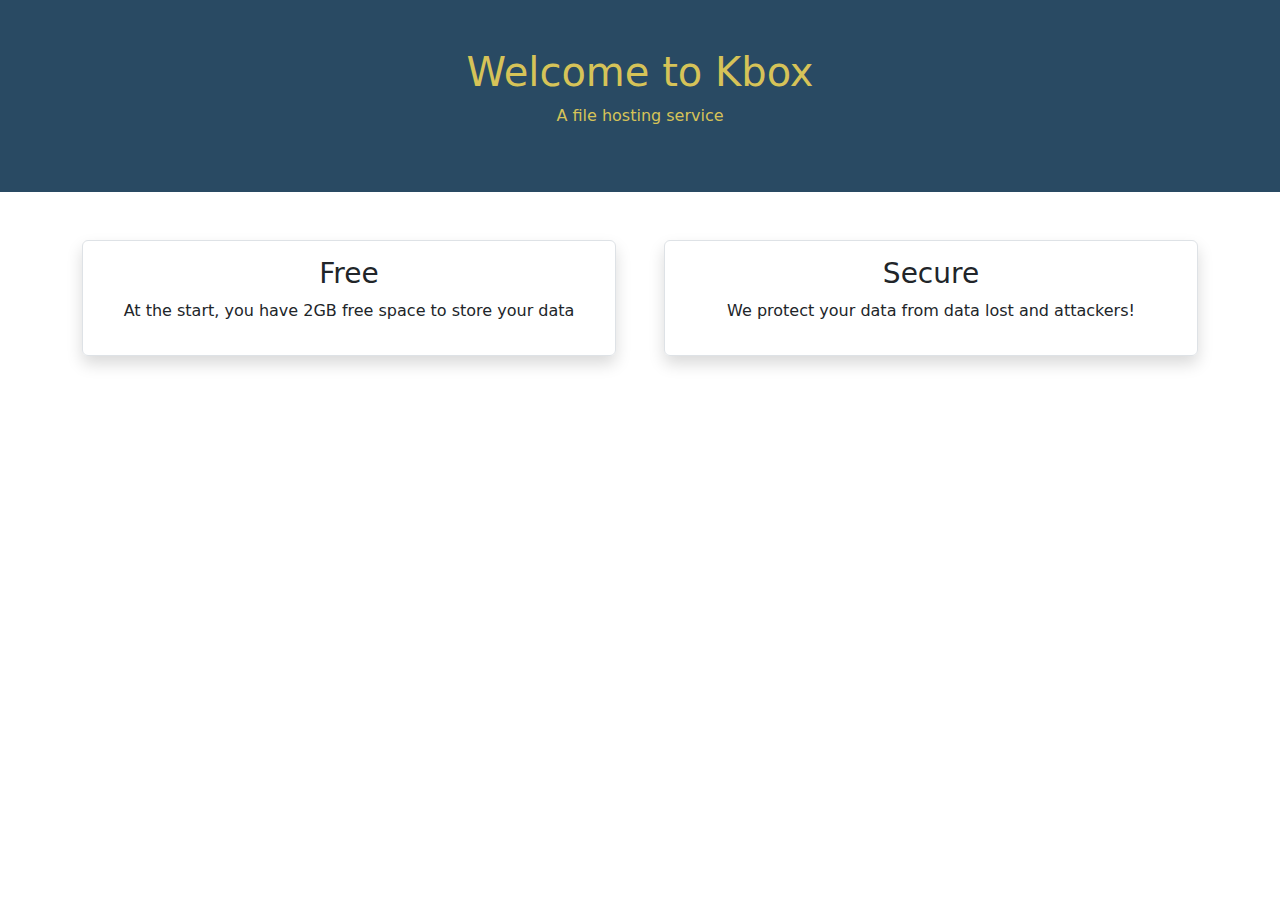
==== src/main/resources/templates/index.html @ b907e243 "update colors" ====
<!DOCTYPE html>
<html lang="en">
<head>
    <title>Kbox</title>
    <meta charset="utf-8">
    <meta name="viewport" content="width=device-width, initial-scale=1">
    <link href="https://cdn.jsdelivr.net/npm/bootstrap@5.1.3/dist/css/bootstrap.min.css" rel="stylesheet">
    <script src="https://cdn.jsdelivr.net/npm/bootstrap@5.1.3/dist/js/bootstrap.bundle.min.js"></script>
    <link rel="stylesheet" th:href="@{/css/general.css}" href="../static/css/general.css">
</head>

<body>
<div th:insert="fragment/header.html :: header"></div>

<div class="container-fluid p-5 secondary-color secondary-text-color text-center">
    <h1>Welcome to Kbox</h1>
    <p>A file hosting service</p>
</div>

<div class="container mt-5 .overflow-hidden ">
    <div class="row justify-content-center gx-5">
        <div class="col">
            <div class="p-3 text-center border rounded shadow">
                <h3>Free</h3>
                <p>At the start, you have 2GB free space to store your data</p>
            </div>
        </div>
        <div class="col ">
            <div class="p-3 text-center border rounded shadow ">
                <h3>Secure</h3>
                <p>We protect your data from data lost and attackers!</p>
            </div>
        </div>
    </div>
</div>

</body>
</html>
---- src/main/resources/static/css/general.css ----
:root {
    /*--primary-color: #072227;*/
    /*--primary-text-color: #35858B;*/
    /*--secondary-color: #4FBDBA;*/
    /*--secondary-text-color: #AEFEFF;*/
    --primary-color: #181818;
    --primary-text-color: #00ADB5;
    --secondary-color: #294A63;
    --secondary-text-color: #D6C358;
}

.up-buttons:hover {
    background: azure;
    color: black;
    cursor: pointer;
}

html, body {
    width: 100%;
    height:100%;
}

.primary-color {
    background-color: var(--primary-color);
}

.primary-text-color {
    color: var(--primary-text-color)
}

.secondary-color {
    background-color: var(--secondary-color);
}

.secondary-text-color {
    color: var(--secondary-text-color);
>>>>>>> e2182cd (Build admin ui)
}
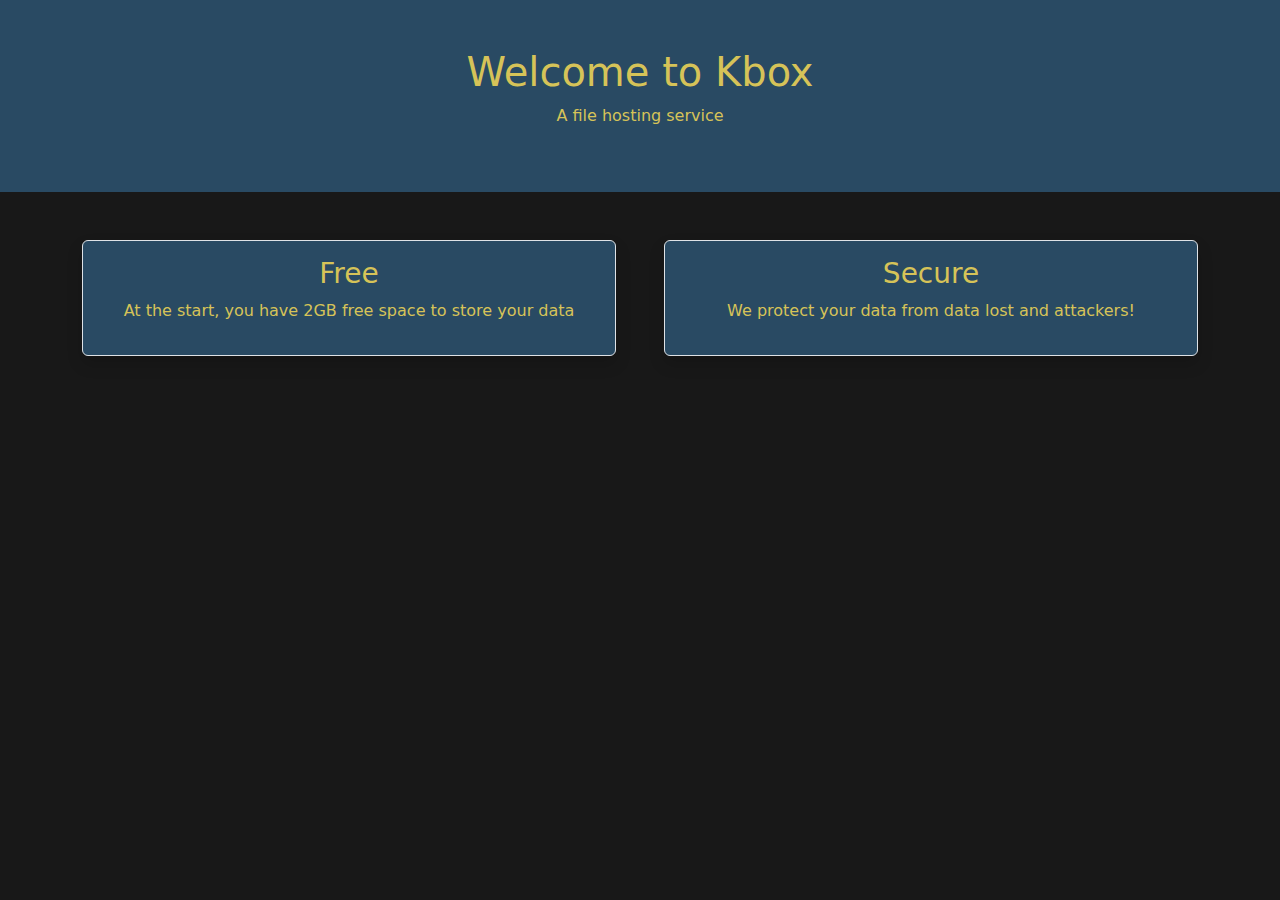
==== commit e085b143: "Fix anmin panel" ====
--- a/src/main/resources/templates/index.html
+++ b/src/main/resources/templates/index.html
@@ -9,7 +9,7 @@
     <link rel="stylesheet" th:href="@{/css/general.css}" href="../static/css/general.css">
 </head>
 
-<body>
+<body class="primary-color">
 <div th:insert="fragment/header.html :: header"></div>
 
 <div class="container-fluid p-5 secondary-color secondary-text-color text-center">
@@ -19,14 +19,14 @@
 
 <div class="container mt-5 .overflow-hidden ">
     <div class="row justify-content-center gx-5">
-        <div class="col">
-            <div class="p-3 text-center border rounded shadow">
+        <div class="col ">
+            <div class="p-3 text-center border rounded shadow secondary-color secondary-text-color">
                 <h3>Free</h3>
                 <p>At the start, you have 2GB free space to store your data</p>
             </div>
         </div>
         <div class="col ">
-            <div class="p-3 text-center border rounded shadow ">
+            <div class="p-3 text-center border rounded shadow secondary-color secondary-text-color">
                 <h3>Secure</h3>
                 <p>We protect your data from data lost and attackers!</p>
             </div>
--- a/src/main/resources/static/css/general.css
+++ b/src/main/resources/static/css/general.css
@@ -10,14 +10,15 @@
 }
 
 .up-buttons:hover {
-    background: azure;
-    color: black;
+    background: var(--secondary-color);
+    color: var(--secondary-text-color);
     cursor: pointer;
 }
 
 html, body {
     width: 100%;
-    height:100%;
+    height: 100%;
+    overflow-x: hidden;
 }
 
 .primary-color {
@@ -25,7 +26,7 @@
 }
 
 .primary-text-color {
-    color: var(--primary-text-color)
+    color: var(--primary-text-color) !important;
 }
 
 .secondary-color {
@@ -33,6 +34,72 @@
 }
 
 .secondary-text-color {
+    color: var(--secondary-text-color) !important;
+>>> >>> > e2182cd (Build admin ui)
+}
+
+.grid-container {
+    width: 90%;
+    display: grid;
+    /*grid-gap: 15rem;*/
+    column-gap: 18rem;
+    row-gap: 6rem;
+    grid-template-columns: repeat(4, 4rem);
+}
+
+.grid-item {
+    background-color: var(--primary-color);
     color: var(--secondary-text-color);
->>>>>>> e2182cd (Build admin ui)
+    border-color: var(--primary-text-color);
+    border-radius: 3%;
+    border-width: 0.2rem;
+    border-style: solid;
+    padding: 1.5rem 9rem ;
+    font-size: 150%;
+    transition-duration: 1s;
 }
+.grid-item:hover{
+    transform: skew(-3deg) scale(1.1) rotate(-3deg) translate(0.6rem);
+    transition: ease-in-out;
+    transition-duration: 500ms;
+    background-color: var(--secondary-color);
+    color: var(--primary-text-color);
+    border-color: var(--secondary-text-color);
+}
+/* 4x */
+.fa-center-tall {
+    text-align: center;
+    line-height: inherit;
+    margin-left: -2rem;
+}
+/* 4x */
+.fa-center-fat{
+    text-align: center;
+    line-height: inherit;
+    margin-left: -3rem;
+}
+
+a{
+    text-decoration: none;
+}
+
+.left-text{
+    margin-left: -7.6rem;
+    overflow-wrap: anywhere;
+    width: 15rem;
+}
+
+.normal-btn{
+    margin: 1rem 1rem;
+    color: var(--secondary-text-color) !important;
+    background-color: var(--secondary-color);
+}
+.normal-btn + .normal-btn{
+    margin: 1rem 0.5rem;
+}
+.normal-btn:hover{
+    transition-duration: 500ms;
+    transition-timing-function: ease-in;
+    color: var(--primary-text-color) !important;
+    background-color: var(--secondary-color);
+}
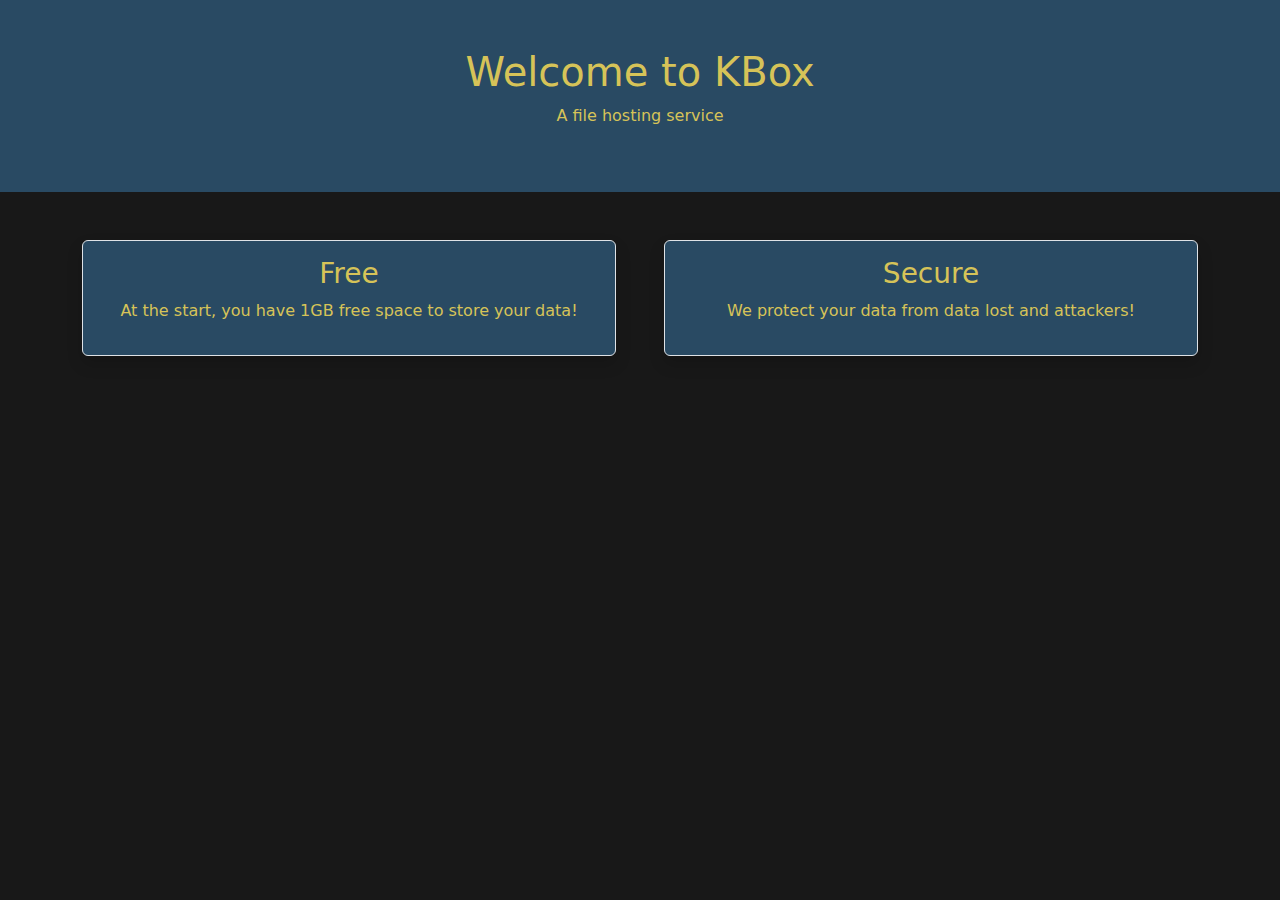
==== commit 711d3997: "fix folder share" ====
--- a/src/main/resources/templates/index.html
+++ b/src/main/resources/templates/index.html
@@ -1,6 +1,10 @@
 <!DOCTYPE html>
 <html lang="en">
 <head>
+    <link rel="apple-touch-icon" sizes="180x180" th:href="@{/fav/apple-touch-icon.png}" href="../static/fav/apple-touch-icon.png">
+    <link rel="icon" type="image/png" sizes="32x32" th:href="@{/fav/favicon-32x32.png}" href="../static/fav/favicon-32x32.png">
+    <link rel="icon" type="image/png" sizes="16x16" th:href="@{/fav/favicon-16x16.png}" href="../static/fav/favicon-16x16.png">
+    <link rel="manifest" th:href="@{/fav/site.webmanifest}" href="../static/fav/site.webmanifest">
     <title>Kbox</title>
     <meta charset="utf-8">
     <meta name="viewport" content="width=device-width, initial-scale=1">
@@ -13,7 +17,7 @@
 <div th:insert="fragment/header.html :: header"></div>
 
 <div class="container-fluid p-5 secondary-color secondary-text-color text-center">
-    <h1>Welcome to Kbox</h1>
+    <h1>Welcome to KBox</h1>
     <p>A file hosting service</p>
 </div>
 
@@ -22,7 +26,7 @@
         <div class="col ">
             <div class="p-3 text-center border rounded shadow secondary-color secondary-text-color">
                 <h3>Free</h3>
-                <p>At the start, you have 2GB free space to store your data</p>
+                <p>At the start, you have 1GB free space to store your data!</p>
             </div>
         </div>
         <div class="col ">
--- a/src/main/resources/static/css/general.css
+++ b/src/main/resources/static/css/general.css
@@ -22,7 +22,7 @@
 }
 
 .primary-color {
-    background-color: var(--primary-color);
+    background-color: var(--primary-color) !important;
 }
 
 .primary-text-color {
@@ -46,6 +46,15 @@
     row-gap: 6rem;
     grid-template-columns: repeat(4, 4rem);
 }
+.sub-grid-container {
+    margin-top: 1rem;
+    width: 100%;
+    display: grid;
+    /*grid-gap: 15rem;*/
+    column-gap: 3rem;
+    row-gap: 6rem;
+    grid-template-columns: repeat(3, 2rem);
+}
 
 .grid-item {
     background-color: var(--primary-color);
@@ -58,12 +67,24 @@
     font-size: 150%;
     transition-duration: 1s;
 }
+
+.sub-grid-item {
+    background-color: inherit;
+    color: var(--primary-color);
+    /*border-color: var(--primary-text-color);*/
+    /*border-radius: 3%;*/
+    /*border-width: 0.2rem;*/
+    /*border-style: solid;*/
+    padding: 0.2rem 1rem ;
+    /*font-size: 150%;*/
+    transition-duration: 1s;
+}
 .grid-item:hover{
     transform: skew(-3deg) scale(1.1) rotate(-3deg) translate(0.6rem);
     transition: ease-in-out;
     transition-duration: 500ms;
     background-color: var(--secondary-color);
-    color: var(--primary-text-color);
+    /*color: var(--primary-text-color);*/
     border-color: var(--secondary-text-color);
 }
 /* 4x */
@@ -81,6 +102,10 @@
 
 a{
     text-decoration: none;
+    color: inherit;
+}
+a:hover{
+    color: var(--primary-text-color);
 }
 
 .left-text{
@@ -103,3 +128,7 @@
     color: var(--primary-text-color) !important;
     background-color: var(--secondary-color);
 }
+
+.fa-1_6x {
+    font-size: 1.6em !important;
+}
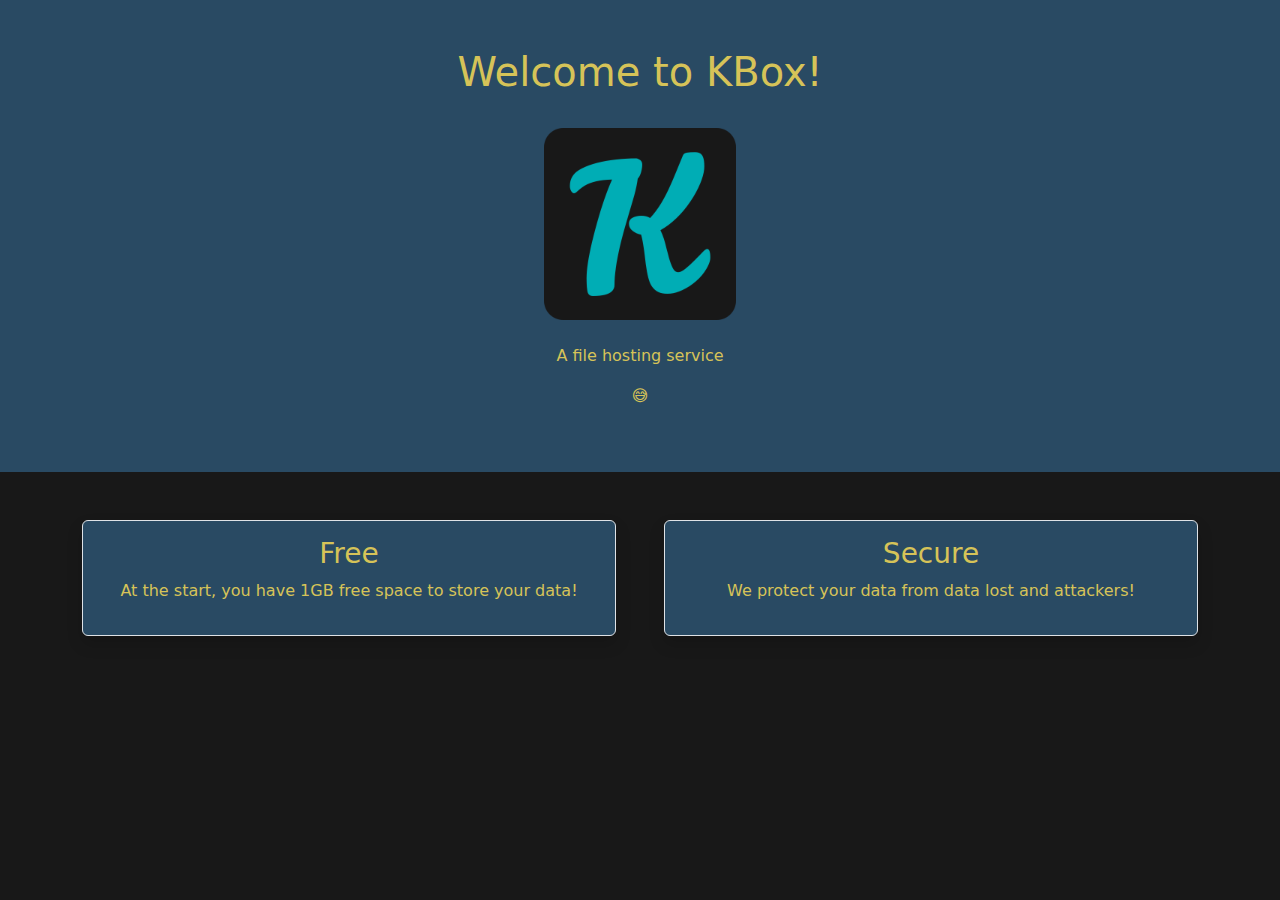
==== commit 551f86f4: "fix minor issues" ====
--- a/src/main/resources/templates/index.html
+++ b/src/main/resources/templates/index.html
@@ -17,8 +17,13 @@
 <div th:insert="fragment/header.html :: header"></div>
 
 <div class="container-fluid p-5 secondary-color secondary-text-color text-center">
-    <h1>Welcome to KBox</h1>
+    <h1>Welcome to KBox!</h1>
+    <br/>
+    <img src="../static/fav/android-chrome-192x192.png" alt="K"/>
+    <br/>
+    <br/>
     <p>A file hosting service</p>
+    <p>😅</p>
 </div>
 
 <div class="container mt-5 .overflow-hidden ">
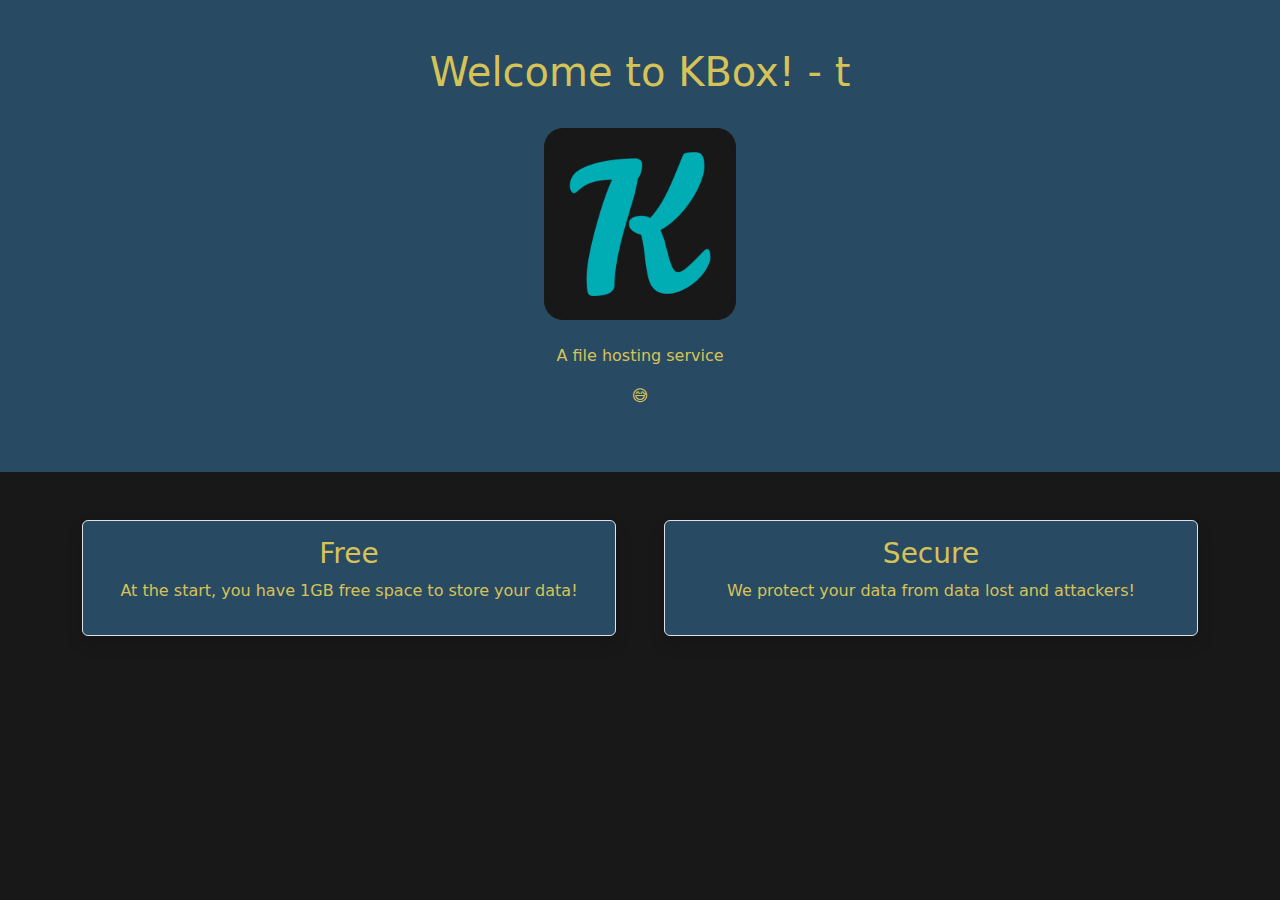
==== commit a9efa25f: "add t to index.html" ====
--- a/src/main/resources/templates/index.html
+++ b/src/main/resources/templates/index.html
@@ -1,5 +1,6 @@
 <!DOCTYPE html>
-<html lang="en">
+<html lang="en" xmlns:th="http://www.thymeleaf.org/" xmlns:sec="http://www.thymeleaf.org/thymeleaf-extras-springsecurity5">
+
 <head>
     <link rel="apple-touch-icon" sizes="180x180" th:href="@{/fav/apple-touch-icon.png}" href="../static/fav/apple-touch-icon.png">
     <link rel="icon" type="image/png" sizes="32x32" th:href="@{/fav/favicon-32x32.png}" href="../static/fav/favicon-32x32.png">
@@ -17,9 +18,9 @@
 <div th:insert="fragment/header.html :: header"></div>
 
 <div class="container-fluid p-5 secondary-color secondary-text-color text-center">
-    <h1>Welcome to KBox!</h1>
+    <h1>Welcome to KBox! - t</h1>
     <br/>
-    <img src="../static/fav/android-chrome-192x192.png" alt="K"/>
+    <img src="../static/fav/android-chrome-192x192.png" th:src="@{/fav/android-chrome-192x192.png}" alt="K"/>
     <br/>
     <br/>
     <p>A file hosting service</p>
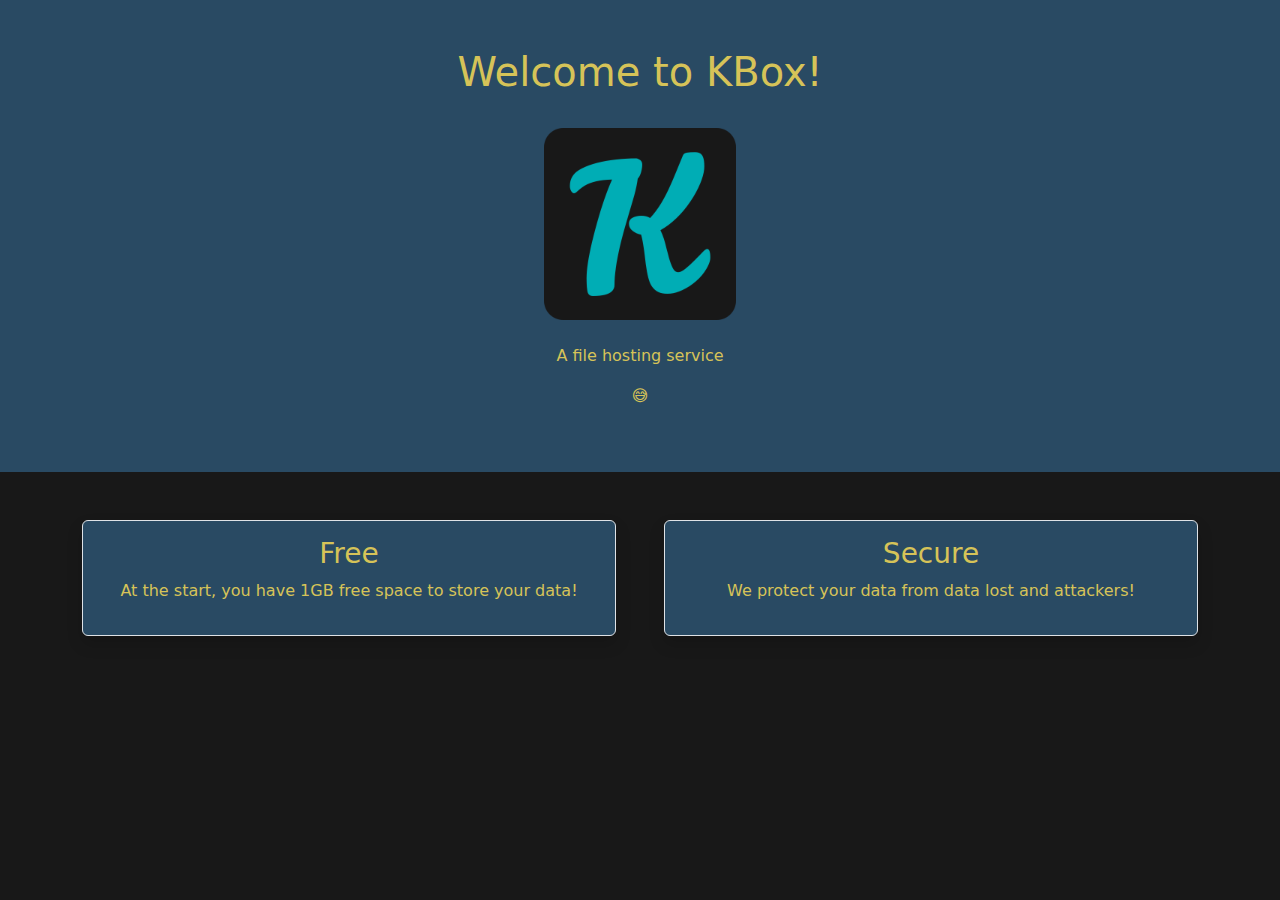
==== commit 48ae48b7: "fix index.html" ====
--- a/src/main/resources/templates/index.html
+++ b/src/main/resources/templates/index.html
@@ -18,7 +18,7 @@
 <div th:insert="fragment/header.html :: header"></div>
 
 <div class="container-fluid p-5 secondary-color secondary-text-color text-center">
-    <h1>Welcome to KBox! - t</h1>
+    <h1>Welcome to KBox!</h1>
     <br/>
     <img src="../static/fav/android-chrome-192x192.png" th:src="@{/fav/android-chrome-192x192.png}" alt="K"/>
     <br/>
